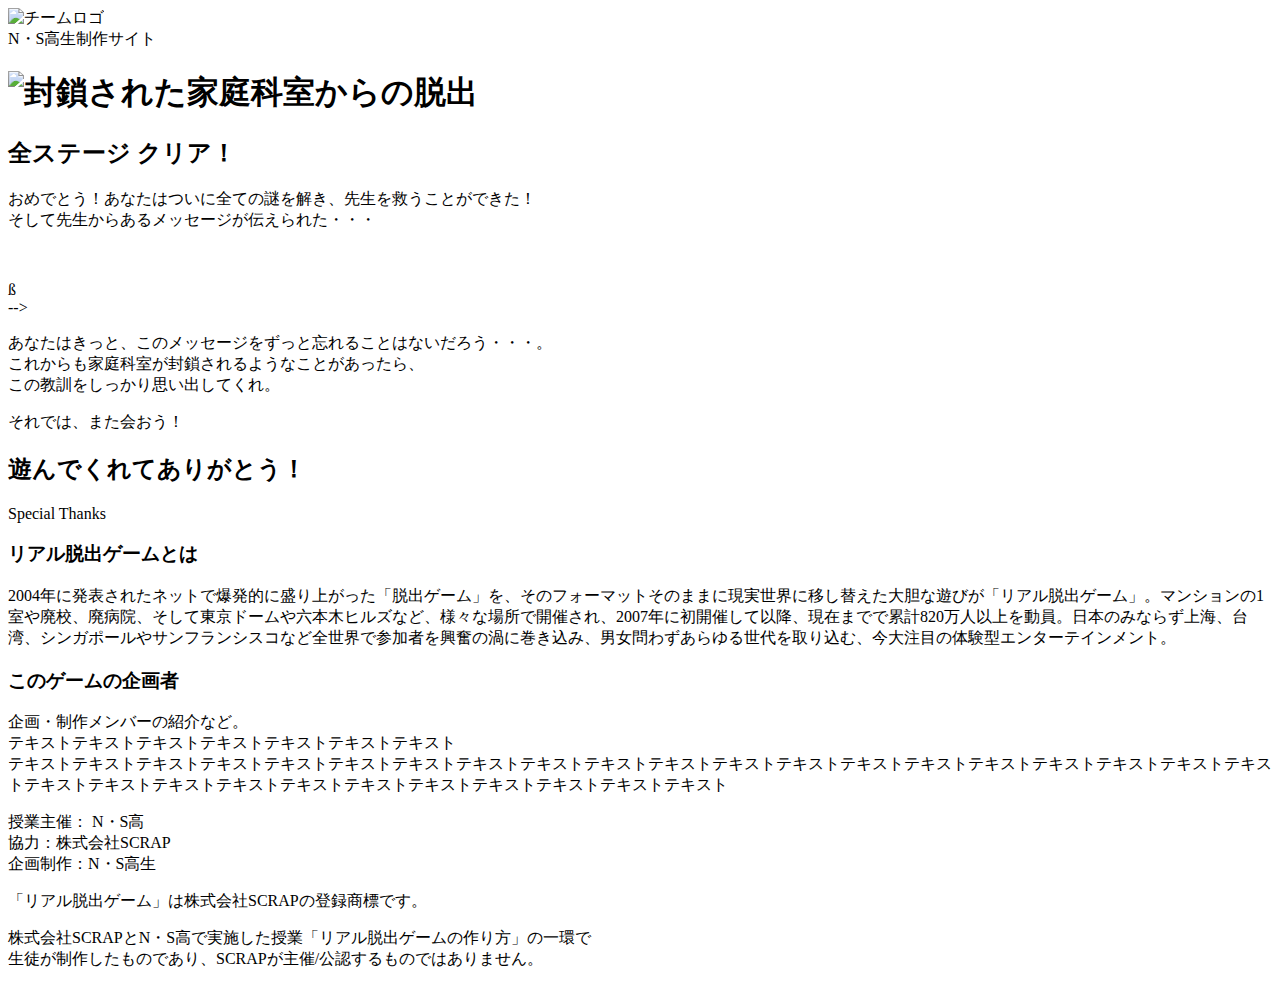
==== final.html @ a824b514 "Add files via upload" ====
<!DOCTYPE html>
<html lang="ja">
<head>
  <meta charset="UTF-8">
  <meta http-equiv="X-UA-Compatible" content="IE=edge">
  <meta name="viewport" content="width=device-width, initial-scale=1.0">
  <title>封鎖された家庭科室からの脱出 │ Project N</title>
  <link rel="stylesheet" href="assets/css/normalize.css">
  <link rel="stylesheet" href="assets/css/style.css">
</head>
<body>
  <header class="header">
    <div class="container">
      <div class="header__logo"><img src="assets/images/logo.svg" alt="チームロゴ"></div>
      <div class="header__name">N・S高生制作サイト</div>
    </div>
  </header>
  <main class="main final-page">
    <!-- タイトルエリア　ここから -->
    <h1 class="main-title"><img src="assets/images/main-image.png" alt="封鎖された家庭科室からの脱出"></h1>
    <!-- タイトルエリア　ここまで -->
    <section class="section">
      <div class="container">
        <div class="box bg-color--subcolor">
          <h2 class="section-title--border">全ステージ クリア！</h2>
          <p class="text-center">おめでとう！あなたはついに全ての謎を解き、先生を救うことができた！<br>
            そして先生からあるメッセージが伝えられた・・・</p>
        </div>
      </div>
    </section>
    <section class="section">
      <div class="container">
          <figure class="image__container">
             <img src="assets/images/stage.png" alt="">
          </figure>

<!--  YouTube貼り付け
            <div class="youtube__container">
              <div class="youtube">
                <iframe width="560" height="315" src="https://www.youtube.com/embed/IRyJe-0Uie0?controls=0" title="YouTube video player" frameborder="0" allow="accelerometer; autoplay; clipboard-write; encrypted-media; gyroscope; picture-in-picture" allowfullscreen></iframe>
              </div>
            </div>
Youtube貼り付けここまで-->
          ß
      </div>
         -->
        <p class="text-center">あなたはきっと、このメッセージをずっと忘れることはないだろう・・・。<br>
          これからも家庭科室が封鎖されるようなことがあったら、<br>
          この教訓をしっかり思い出してくれ。</p>
        <p class="text-center">それでは、また会おう！</p>
      </div>
    </section>
    <section class="section bg-color--keycolor">
      <div class="container">
        <h2 class="section-title">遊んでくれてありがとう！</h2>
        <p class="font-eng text-center">Special Thanks</p>
        <div class="row">
          <div class="column">
            <div class="card">
              <h3 class="card__title">リアル脱出ゲームとは</h3>
              <p class="card__content">2004年に発表されたネットで爆発的に盛り上がった「脱出ゲーム」を、そのフォーマットそのままに現実世界に移し替えた大胆な遊びが「リアル脱出ゲーム」。マンションの1室や廃校、廃病院、そして東京ドームや六本木ヒルズなど、様々な場所で開催され、2007年に初開催して以降、現在までで累計820万人以上を動員。日本のみならず上海、台湾、シンガポールやサンフランシスコなど全世界で参加者を興奮の渦に巻き込み、男女問わずあらゆる世代を取り込む、今大注目の体験型エンターテインメント。</p>
            </div>
          </div>
          <div class="column">
            <div class="card">
              <h3 class="card__title">このゲームの企画者</h3>
              <p class="card__content">企画・制作メンバーの紹介など。<br>
                テキストテキストテキストテキストテキストテキストテキスト<br>
                テキストテキストテキストテキストテキストテキストテキストテキストテキストテキストテキストテキストテキストテキストテキストテキストテキストテキストテキストテキストテキストテキストテキストテキストテキストテキストテキストテキストテキストテキストテキスト</p>
            </div>
          </div>
        </div>
      </div>
    </section>
  </main>
  <footer class="footer section bg-color--gray">
    <div class="container">
        <p class="text-center">授業主催： N・S高<br>協力：株式会社SCRAP<br>企画制作：N・S高生</p>
        <p class="text-center">「リアル脱出ゲーム」は株式会社SCRAPの登録商標です。</p>
        <p class="text-center">株式会社SCRAPとN・S高で実施した授業「リアル脱出ゲームの作り方」の一環で<br>生徒が制作したものであり、SCRAPが主催/公認するものではありません。</p>
    </div>
  </footer>
</body>
</html>
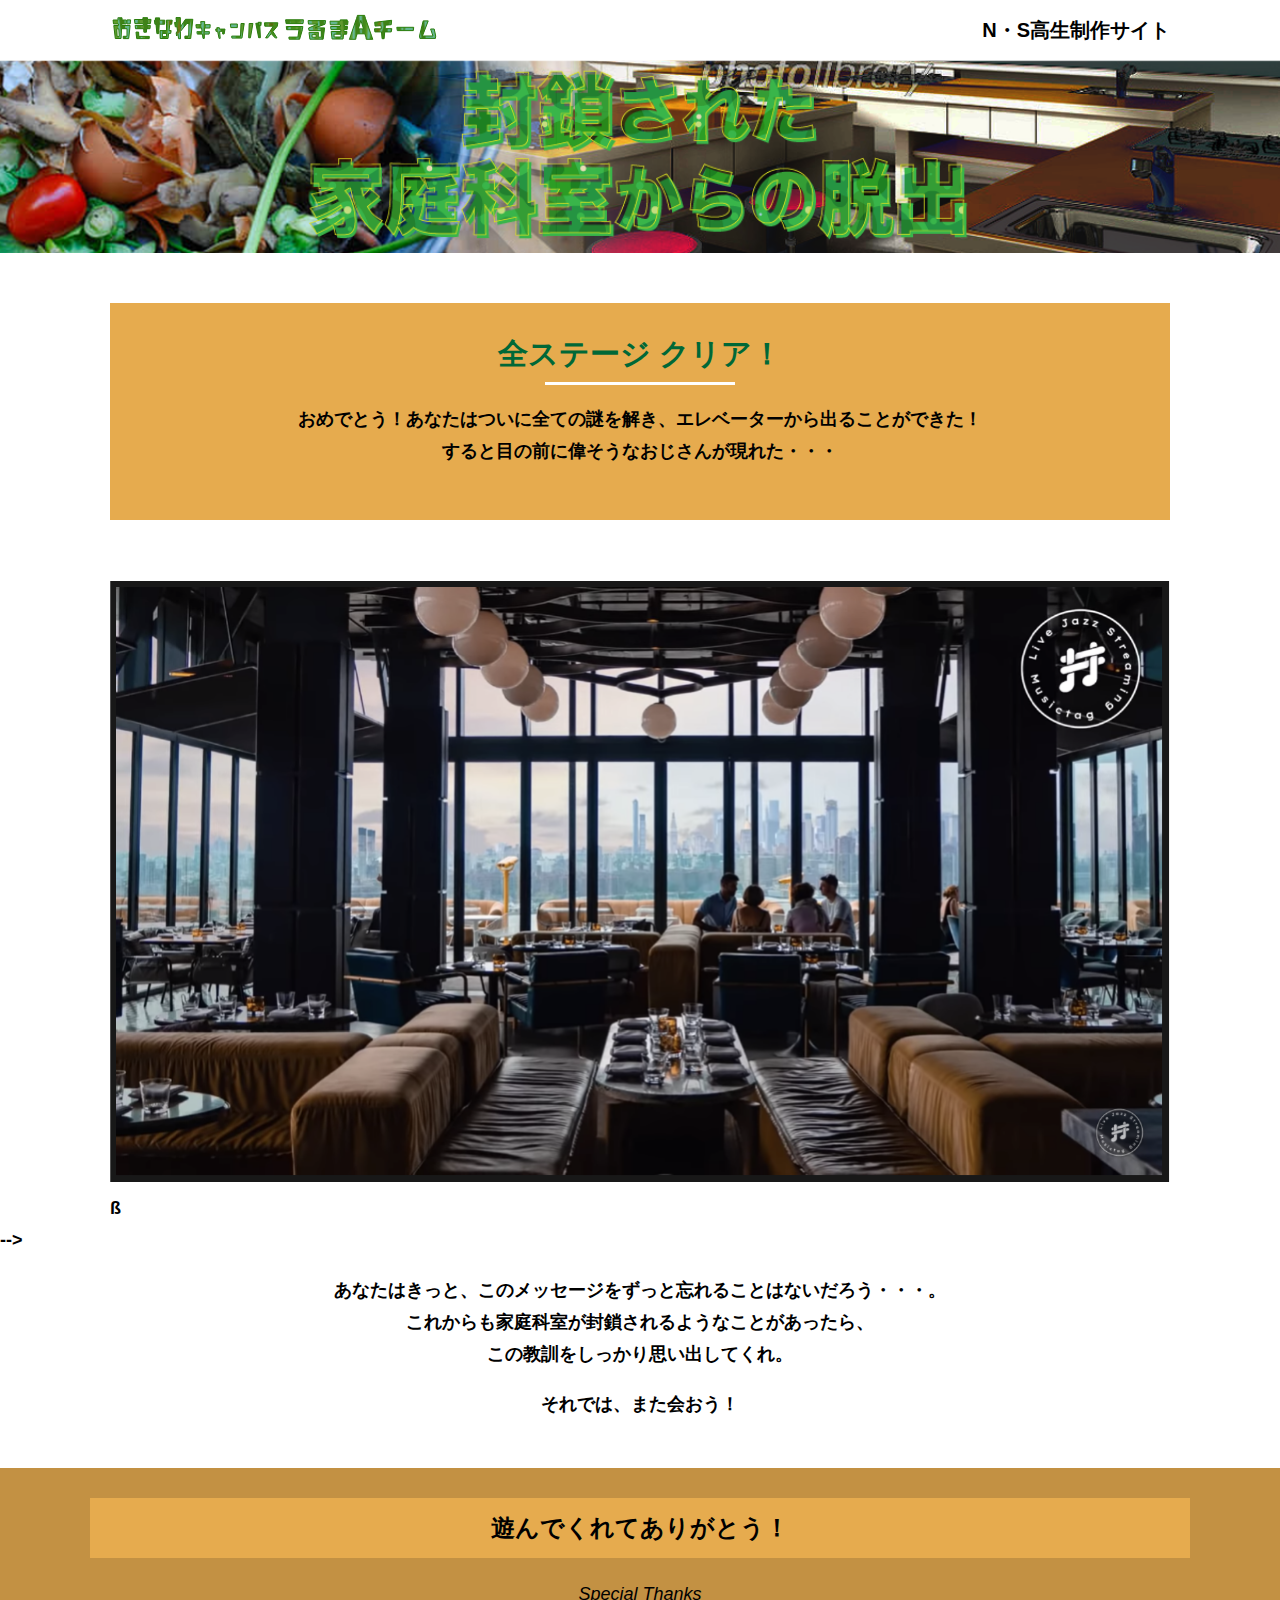
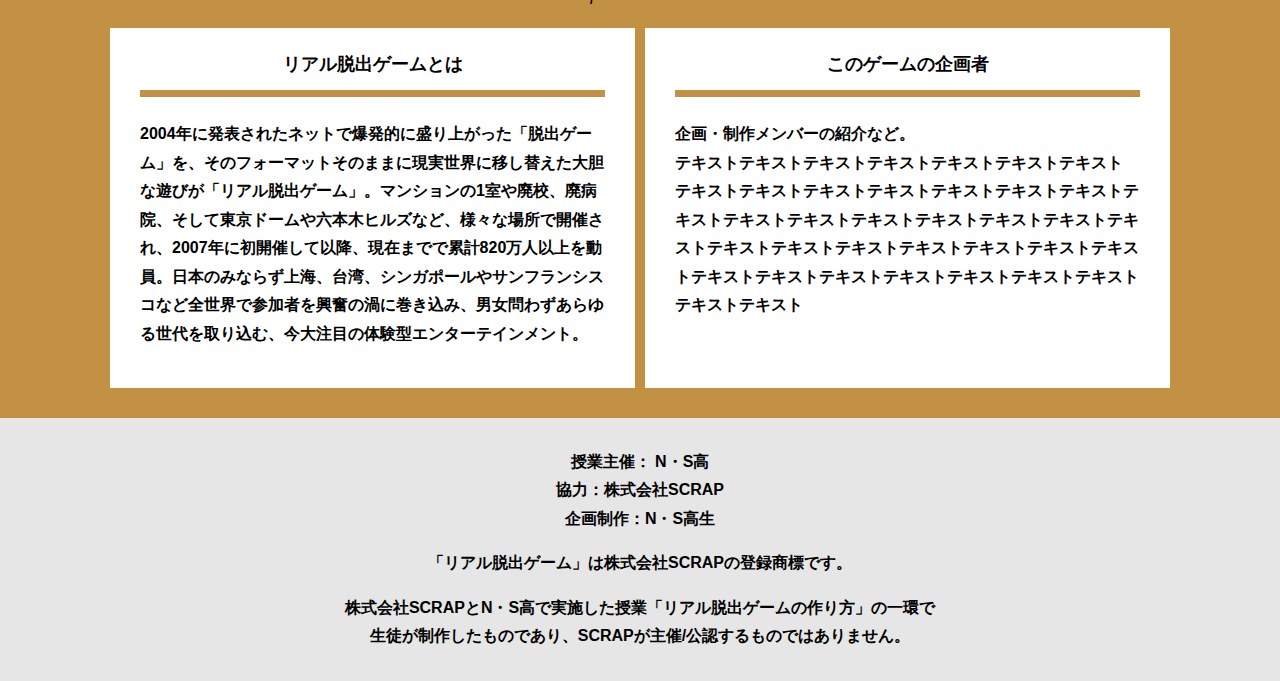
==== commit ee7f2eba: "Update final.html" ====
--- a/final.html
+++ b/final.html
@@ -4,7 +4,7 @@
   <meta charset="UTF-8">
   <meta http-equiv="X-UA-Compatible" content="IE=edge">
   <meta name="viewport" content="width=device-width, initial-scale=1.0">
-  <title>封鎖された家庭科室からの脱出 │ Project N</title>
+  <title>エレベーターからの脱出 │ Project N</title>
   <link rel="stylesheet" href="assets/css/normalize.css">
   <link rel="stylesheet" href="assets/css/style.css">
 </head>
@@ -17,14 +17,14 @@
   </header>
   <main class="main final-page">
     <!-- タイトルエリア　ここから -->
-    <h1 class="main-title"><img src="assets/images/main-image.png" alt="封鎖された家庭科室からの脱出"></h1>
+    <h1 class="main-title"><img src="assets/images/main-image.png" alt="エレベーターからの脱出"></h1>
     <!-- タイトルエリア　ここまで -->
     <section class="section">
       <div class="container">
         <div class="box bg-color--subcolor">
           <h2 class="section-title--border">全ステージ クリア！</h2>
-          <p class="text-center">おめでとう！あなたはついに全ての謎を解き、先生を救うことができた！<br>
-            そして先生からあるメッセージが伝えられた・・・</p>
+          <p class="text-center">おめでとう！あなたはついに全ての謎を解き、エレベーターから出ることができた！<br>
+            すると目の前に偉そうなおじさんが現れた・・・</p>
         </div>
       </div>
     </section>
@@ -81,4 +81,4 @@
     </div>
   </footer>
 </body>
-</html>+</html>
--- a/assets/css/style.css
+++ b/assets/css/style.css
@@ -0,0 +1,512 @@
+@charset "UTF-8";
+/****************************
+ * 共通CSSのテンプレートです。
+*****************************/
+*,
+*::before,
+*::after {
+  -webkit-box-sizing: border-box;
+          box-sizing: border-box;
+}
+
+html {
+  font-size: 18px;
+  -webkit-box-sizing: border-box;
+          box-sizing: border-box;
+}
+
+body {
+  overflow-x: hidden;
+  font-family: "游ゴシック体", "Yu Gothic", YuGothic, "ヒラギノ角ゴ Pro", "Hiragino Kaku Gothic Pro", "メイリオ", "Meiryo", sans-serif;
+  font-size: 18px;
+  line-height: 1.77778;
+  font-weight: bold;
+  text-decoration: none;
+  border: none;
+  list-style: none;
+  color: #000;
+  margin: 0;
+}
+
+img {
+  width: 100%;
+}
+
+figure {
+  margin: 0;
+}
+
+figcaption {
+  margin-top: 30px;
+  font-size: 14px;
+}
+
+@media screen and (max-width: 767px) {
+  figcaption {
+    font-size: 13px;
+  }
+}
+
+input[type=text] {
+  font-size: 18px;
+  border: none;
+  padding: 25px 35px;
+  display: block;
+  margin: 0 auto;
+  max-width: 580px;
+  width: 100%;
+}
+
+::-webkit-input-placeholder {
+  color: #999;
+}
+
+:-ms-input-placeholder {
+  color: #999;
+}
+
+::-ms-input-placeholder {
+  color: #999;
+}
+
+::placeholder {
+  color: #999;
+}
+
+button {
+  cursor: pointer;
+  display: block;
+  border: none;
+  margin: 0 auto;
+  background-color: #e6ab4e;
+  color: #fff;
+  width: 287px;
+  height: 55px;
+}
+
+/*******************
+* Layout
+*******************/
+.section {
+  padding-top: 30px;
+  padding-bottom: 30px;
+}
+
+.section--clear {
+  /* ステージクリア画面 */
+  position: fixed;
+  display: none;
+  /* 読み込み時に一瞬表示されるのを防ぐ */
+  -webkit-box-pack: center;
+      -ms-flex-pack: center;
+          justify-content: center;
+  -webkit-box-align: center;
+      -ms-flex-align: center;
+          align-items: center;
+  top: 0;
+  bottom: 0;
+  left: 0;
+  right: 0;
+  z-index: 200;
+}
+
+.section--clear.isClear {
+  display: -webkit-box;
+  display: -ms-flexbox;
+  display: flex;
+}
+
+.container {
+  width: 1100px;
+  padding-left: 20px;
+  padding-right: 20px;
+  margin: 0 auto;
+}
+
+@media screen and (max-width: 1100px) {
+  .container {
+    width: calc(100% - 40px);
+  }
+}
+
+.row {
+  display: -webkit-box;
+  display: -ms-flexbox;
+  display: flex;
+  -ms-flex-line-pack: stretch;
+      align-content: stretch;
+  gap: 10px;
+}
+
+.row + .row {
+  margin-top: 20px;
+}
+
+.column {
+  width: 100%;
+}
+
+.card {
+  background-color: #fff;
+  margin-bottom: 20px;
+  height: 100%;
+}
+
+.card__title {
+  font-size: 18px;
+  text-align: center;
+  margin: 0;
+  padding: 20px 30px;
+  position: relative;
+  cursor: pointer;
+}
+
+.card__content {
+  -webkit-transition: all 0.3s;
+  transition: all 0.3s;
+  font-size: 16px;
+  padding: 20px 30px;
+  margin: 0;
+  position: relative;
+}
+
+.card__content::before {
+  display: block;
+  content: '';
+  width: calc(100% - 60px);
+  height: 7px;
+  background-color: #c39143;
+  position: absolute;
+  top: -10px;
+  left: 30px;
+}
+
+.hint-page .card {
+  height: auto;
+}
+
+.hint-page .card__content {
+  display: none;
+  text-align: center;
+}
+
+.hint-page .card__arrow {
+  position: absolute;
+  top: calc(50% - 12px);
+  right: 45px;
+  -webkit-transform: rotate(90deg);
+          transform: rotate(90deg);
+  -webkit-transition: all 0.3s;
+  transition: all 0.3s;
+  fill: #c39143;
+  width: 12px;
+  height: 24px;
+}
+
+.hint-page .card.is-open .card__content {
+  display: block;
+}
+
+.hint-page .card.is-open .card__arrow {
+  -webkit-transform: rotate(-90deg);
+          transform: rotate(-90deg);
+}
+
+.box {
+  padding: 35px 30px;
+}
+
+.youtube {
+  position: relative;
+  width: 100%;
+  padding-top: 56.25%;
+}
+
+.youtube iframe {
+  position: absolute;
+  top: 0;
+  left: 0;
+  width: 100%;
+  height: 100%;
+}
+
+.youtube__container {
+  max-width: 800px;
+  margin: 0 auto;
+}
+
+/*********************
+* Color
+*********************/
+.bg-color--keycolor {
+  background-color: #c39143;
+}
+
+.bg-color--subcolor {
+  background-color: #e6ab4e;
+}
+
+.bg-color--gray {
+  background-color: #e6e6e6;
+}
+
+/*********************
+* title
+**********************/
+.main-title {
+  margin: 0;
+}
+
+.sub-title {
+  text-align: center;
+  font-size: 18px;
+  line-height: 1.66667;
+}
+
+.sub-title__bg {
+  background-color: #c39143;
+  padding-left: 1rem;
+  padding-right: 1rem;
+}
+
+.section-title {
+  font-size: 24px;
+  line-height: 1.75;
+  text-align: center;
+  padding: 9px 20px;
+  background-color: #e6ab4e;
+  margin: 0 -20px 20px -20px;
+}
+
+.section-title__stage {
+  display: inline-block;
+  margin-right: 2rem;
+}
+
+.section-title--keycolorlight {
+  background-color: #e6ab4e;
+}
+
+.section-title--keycolorlight .section-title__stage {
+  color: #fff;
+}
+
+.section-title--keycolor {
+  background-color: #c39143;
+}
+
+.section-title--story {
+  width: 330px;
+  margin: 0 auto 20px;
+}
+
+.section-title--border {
+  position: relative;
+  font-size: 30px;
+  text-align: center;
+  line-height: 1.06667;
+  margin: 0;
+  padding-bottom: 15px;
+  color: #006837;
+}
+
+.section-title--border::after {
+  position: absolute;
+  bottom: 0;
+  left: calc(50% - 95px);
+  display: block;
+  content: '';
+  background-color: #fff;
+  height: 2.6px;
+  width: 190px;
+}
+
+/******************
+* text
+******************/
+.font-eng {
+  font-style: italic;
+  font-weight: normal;
+}
+
+/*************************
+* Button
+*************************/
+.btn {
+  display: block;
+  text-decoration: none;
+  cursor: pointer;
+  background-color: #c39143;
+  color: #fff;
+  font-size: 24px;
+  line-height: 1.54167;
+  text-align: center;
+  padding: 11.5px;
+  width: calc(100% - 40px);
+  max-width: 700px;
+  margin: 10px auto;
+  position: relative;
+}
+
+.btn:hover {
+  opacity: 0.7;
+}
+
+.btn__arrow {
+  position: absolute;
+  top: calc(50% - 12px);
+  right: 15px;
+  fill: #fff;
+  width: 12px;
+  height: 24px;
+}
+
+/****************
+* header
+*****************/
+.header {
+  background-color: #fff;
+  height: 60px;
+}
+
+.header .container {
+  display: -webkit-box;
+  display: -ms-flexbox;
+  display: flex;
+  -webkit-box-pack: justify;
+      -ms-flex-pack: justify;
+          justify-content: space-between;
+  -webkit-box-align: center;
+      -ms-flex-align: center;
+          align-items: center;
+  height: 100%;
+}
+
+.header__logo {
+  width: 330px;
+  height: 42px;
+}
+
+.header__name {
+  font-size: 20px;
+  line-height: 1.1;
+}
+
+.footer {
+  font-size: 16px;
+}
+
+.footer p:first-child {
+  margin-top: 0;
+}
+
+.footer p:last-child {
+  margin-bottom: 0;
+}
+
+/********************
+* main
+********************/
+.story__note {
+  margin: 0;
+}
+
+.story__note__outer {
+  width: 860px;
+  display: -webkit-box;
+  display: -ms-flexbox;
+  display: flex;
+  padding: 20px;
+  margin: 20px auto;
+  -webkit-box-pack: center;
+      -ms-flex-pack: center;
+          justify-content: center;
+}
+
+@media screen and (max-width: 940px) {
+  .story__note__outer {
+    width: 100%;
+  }
+}
+
+.stage-column__container + .stage-column__container {
+  border-top: 2px solid #fff;
+}
+
+.answer {
+  font-size: 18px;
+  margin-bottom: 20px;
+  line-height: 80px;
+  word-spacing: 20px;
+}
+
+.err-message {
+  color: #c1272d;
+  font-size: 18px;
+  text-align: center;
+}
+
+.link-hint {
+  text-align: center;
+  display: block;
+  margin-top: 20px;
+}
+
+.clear-message {
+  background-color: #e6ab4e;
+  padding: 30px 30px 60px;
+  position: relative;
+}
+
+.clear-message__title {
+  position: relative;
+  display: block;
+  text-align: center;
+  color: #c39143;
+  font-size: 30px;
+  padding-bottom: 10px;
+  margin-bottom: 35px;
+}
+
+.clear-message__title::after {
+  content: '';
+  position: absolute;
+  display: block;
+  width: 183px;
+  height: 2px;
+  background-color: #fff;
+  bottom: 0;
+  left: calc(50% - (183px/2));
+}
+
+.clear-message__content {
+  text-align: center;
+}
+
+.clear-message__btn {
+  position: absolute;
+  bottom: -30px;
+  left: calc(50% - 144px);
+  width: 288px;
+  margin: 0;
+}
+
+/********************
+* Utility
+********************/
+.text-center {
+  text-align: center;
+}
+
+.text-left {
+  text-align: left;
+}
+
+.text-right {
+  text-align: right;
+}
+
+.hidden {
+  display: none;
+}
+/*# sourceMappingURL=style.css.map */
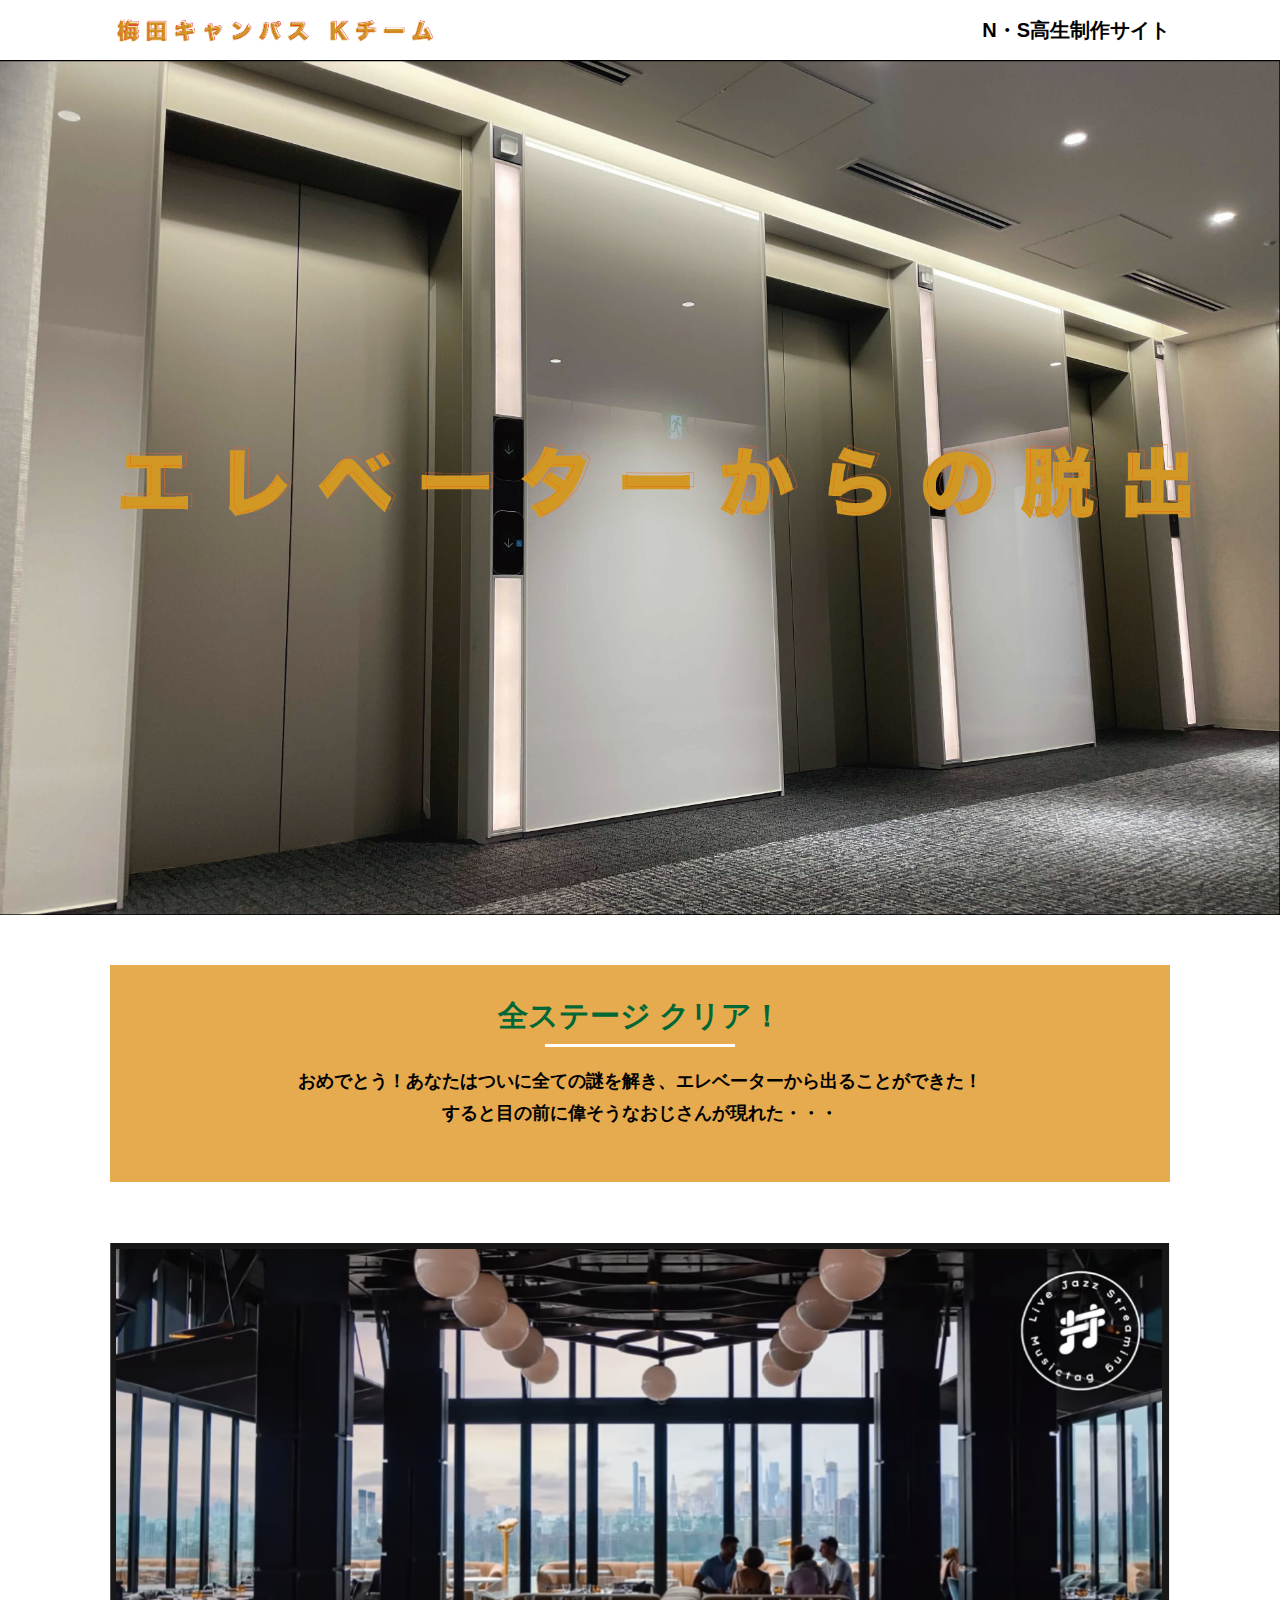
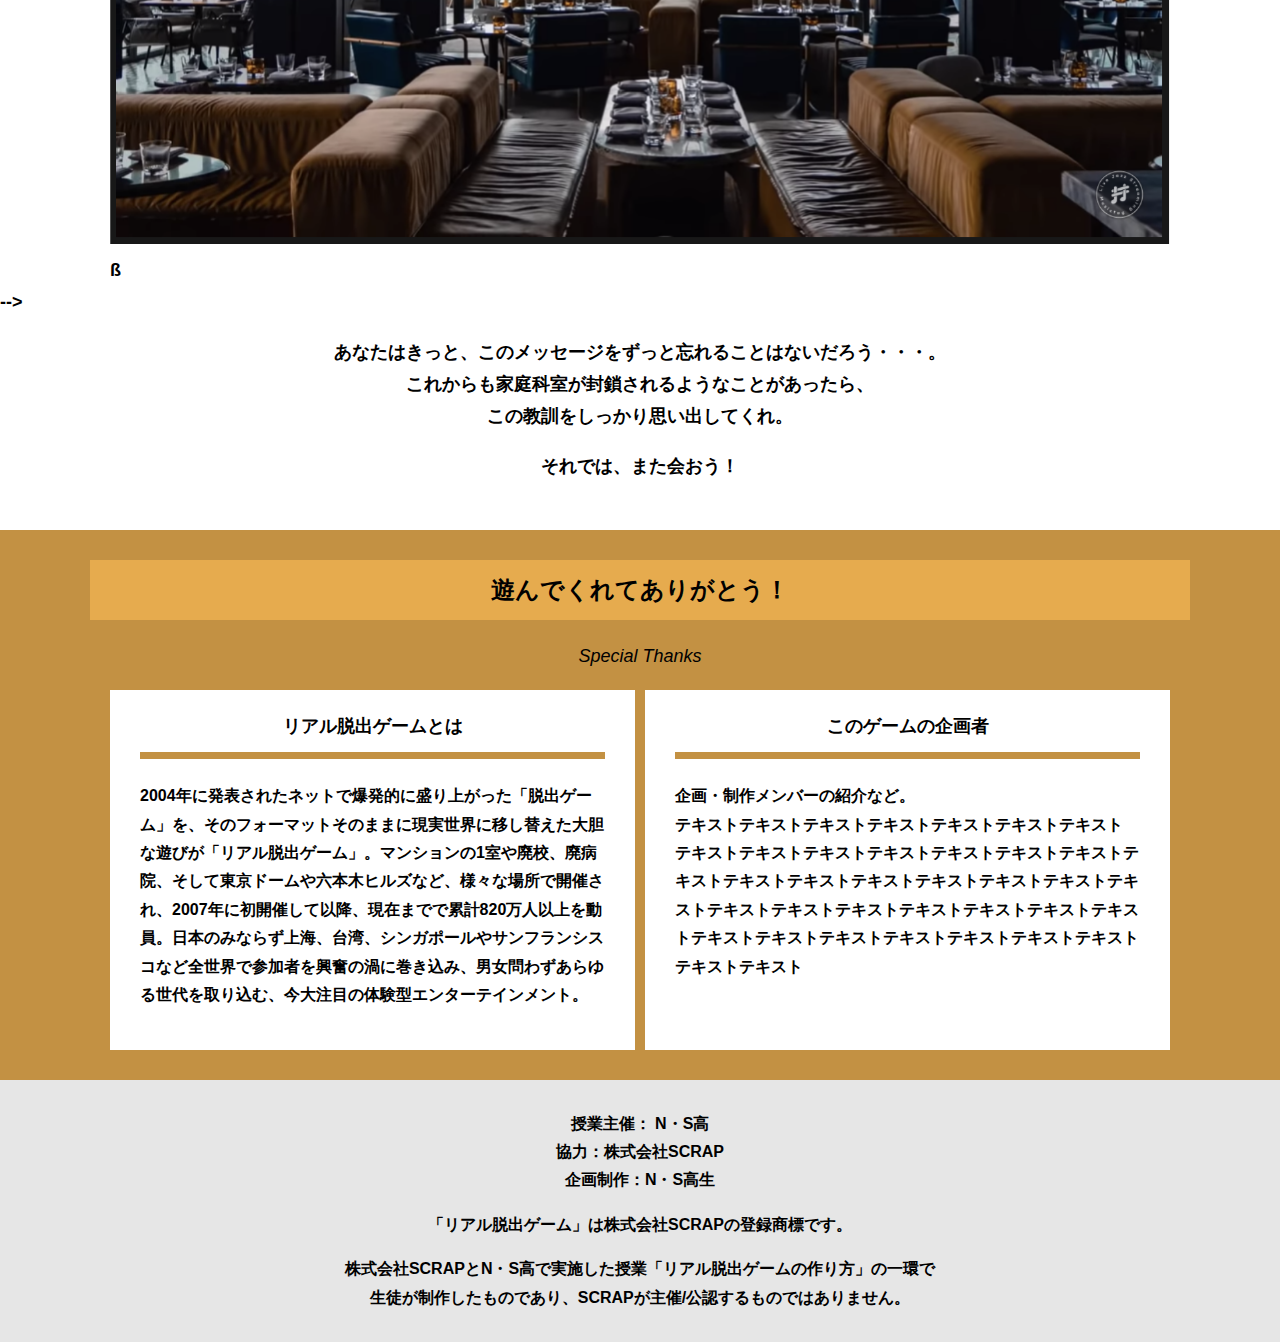
==== commit 1ca95043: "Update final.html" ====
--- a/final.html
+++ b/final.html
@@ -11,13 +11,13 @@
 <body>
   <header class="header">
     <div class="container">
-      <div class="header__logo"><img src="assets/images/logo.svg" alt="チームロゴ"></div>
+      <div class="header__logo"><img src="assets/images/スクリーンショット 2021-09-17 11.10.14.png" alt="チームロゴ"></div>
       <div class="header__name">N・S高生制作サイト</div>
     </div>
   </header>
   <main class="main final-page">
     <!-- タイトルエリア　ここから -->
-    <h1 class="main-title"><img src="assets/images/main-image.png" alt="エレベーターからの脱出"></h1>
+    <h1 class="main-title"><img src="assets/images/スクリーンショット 2021-09-17 10.32.47.png" alt="エレベーターからの脱出"></h1>
     <!-- タイトルエリア　ここまで -->
     <section class="section">
       <div class="container">
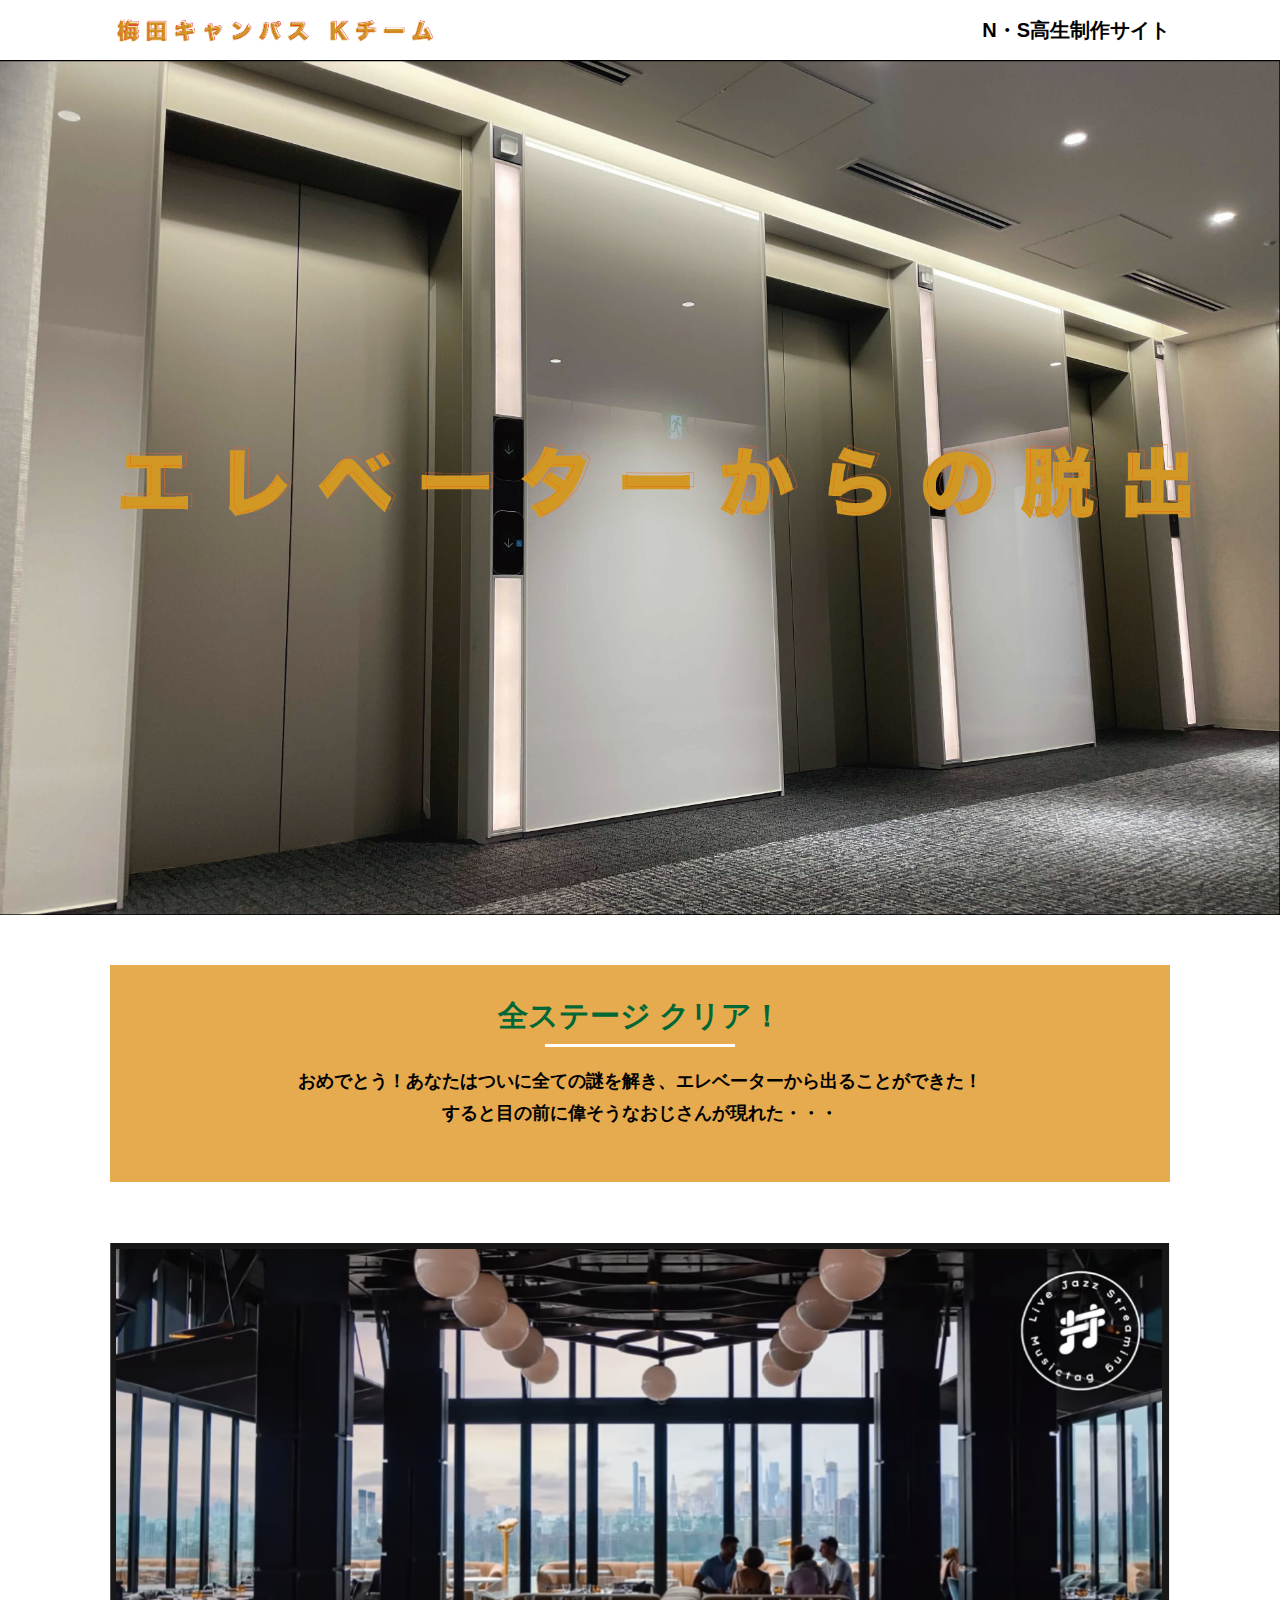
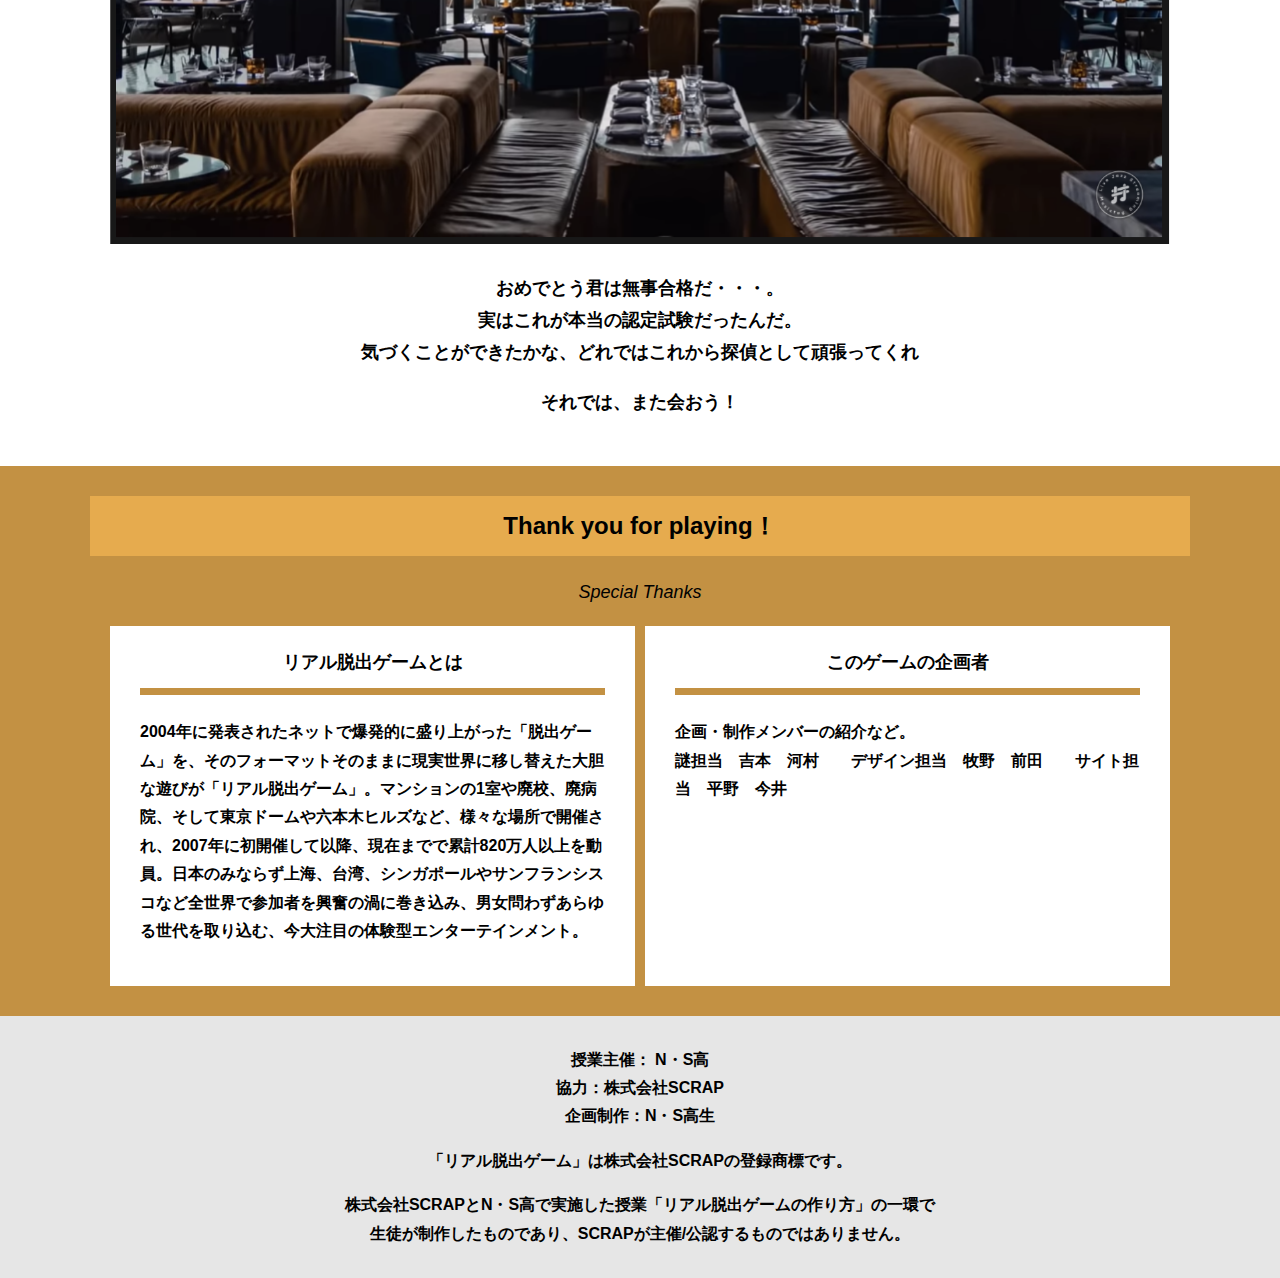
==== commit 678dbea0: "Update final.html" ====
--- a/final.html
+++ b/final.html
@@ -34,25 +34,16 @@
              <img src="assets/images/stage.png" alt="">
           </figure>
 
-<!--  YouTube貼り付け
-            <div class="youtube__container">
-              <div class="youtube">
-                <iframe width="560" height="315" src="https://www.youtube.com/embed/IRyJe-0Uie0?controls=0" title="YouTube video player" frameborder="0" allow="accelerometer; autoplay; clipboard-write; encrypted-media; gyroscope; picture-in-picture" allowfullscreen></iframe>
-              </div>
-            </div>
-Youtube貼り付けここまで-->
-          ß
-      </div>
-         -->
-        <p class="text-center">あなたはきっと、このメッセージをずっと忘れることはないだろう・・・。<br>
-          これからも家庭科室が封鎖されるようなことがあったら、<br>
-          この教訓をしっかり思い出してくれ。</p>
+        <p class="text-center">おめでとう君は無事合格だ・・・。<br>
+          実はこれが本当の認定試験だったんだ。<br>
+          気づくことができたかな、どれではこれから探偵として頑張ってくれ
+         </p>
         <p class="text-center">それでは、また会おう！</p>
       </div>
     </section>
     <section class="section bg-color--keycolor">
       <div class="container">
-        <h2 class="section-title">遊んでくれてありがとう！</h2>
+        <h2 class="section-title">Thank you for playing！</h2>
         <p class="font-eng text-center">Special Thanks</p>
         <div class="row">
           <div class="column">
@@ -65,8 +56,8 @@
             <div class="card">
               <h3 class="card__title">このゲームの企画者</h3>
               <p class="card__content">企画・制作メンバーの紹介など。<br>
-                テキストテキストテキストテキストテキストテキストテキスト<br>
-                テキストテキストテキストテキストテキストテキストテキストテキストテキストテキストテキストテキストテキストテキストテキストテキストテキストテキストテキストテキストテキストテキストテキストテキストテキストテキストテキストテキストテキストテキストテキスト</p>
+                謎担当　吉本　河村　　デザイン担当　牧野　前田　　サイト担当　平野　今井<br>
+                </p>
             </div>
           </div>
         </div>
